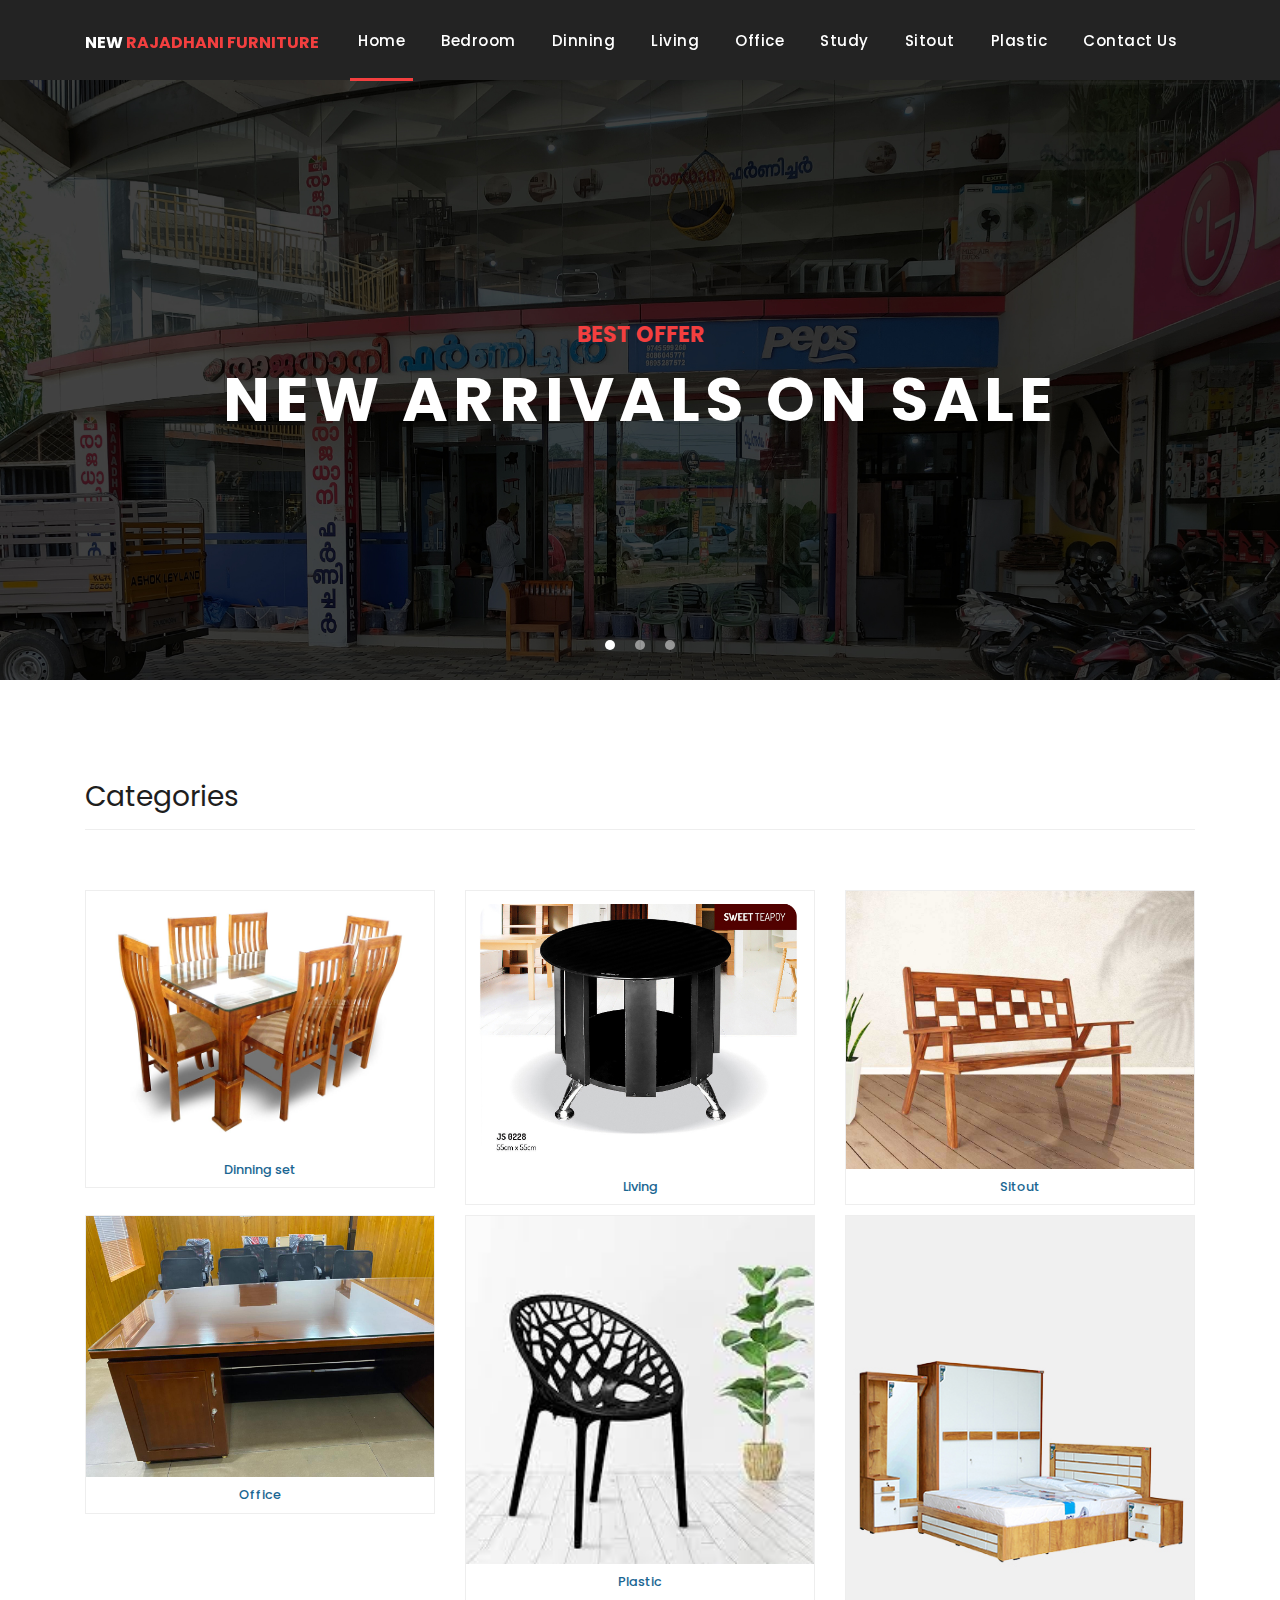
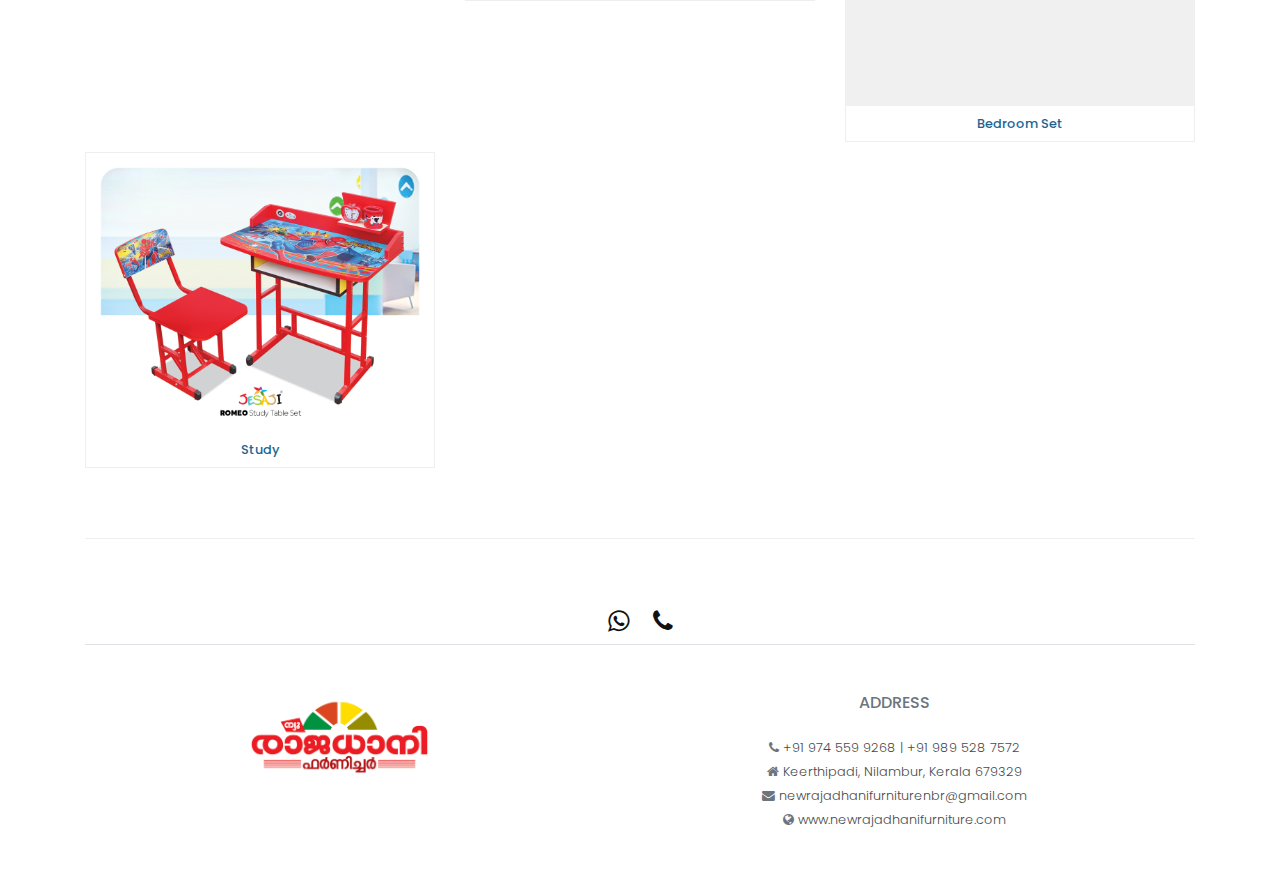
==== index.html @ 0b12f78f "added more prod images" ====
<!DOCTYPE html>
<html lang="en">

<head>

  <meta charset="utf-8">
  <meta name="viewport" content="width=device-width, initial-scale=1, shrink-to-fit=no">
  <meta name="description" content="">
  <meta name="author" content="">
  <link href="https://fonts.googleapis.com/css?family=Poppins:100,200,300,400,500,600,700,800,900&display=swap"
    rel="stylesheet">

  <title>Home</title>

  <!-- Bootstrap core CSS -->
  <link href="vendor/bootstrap/css/bootstrap.min.css" rel="stylesheet">
  <!--

TemplateMo 546 Sixteen Clothing

https://templatemo.com/tm-546-sixteen-clothing

-->

  <!-- Additional CSS Files -->
  <link rel="stylesheet" href="assets/css/fontawesome.css">
  <link rel="stylesheet" href="assets/css/templatemo-sixteen.css">
  <link rel="stylesheet" href="assets/css/owl.css">

</head>

<body>

  <!-- ***** Preloader Start ***** -->
  <div id="preloader">
    <div class="jumper">
      <div></div>
      <div></div>
      <div></div>
    </div>
  </div>
  <!-- ***** Preloader End ***** -->

  <!-- Header -->
  <header class="">
    <nav class="navbar navbar-expand-lg">
      <div class="container">
        <a class="navbar-brand" href="index.html">
          <h2>NEW <em>RAJADHANI FURNITURE</em></h2>
        </a>
        <button class="navbar-toggler" type="button" data-toggle="collapse" data-target="#navbarResponsive"
          aria-controls="navbarResponsive" aria-expanded="false" aria-label="Toggle navigation">
          <span class="navbar-toggler-icon"></span>
        </button>
        <div class="collapse navbar-collapse" id="navbarResponsive">
          <ul class="navbar-nav ml-auto">
            <li class="nav-item active">
              <a class="nav-link" href="index.html">Home
                <span class="sr-only">(current)</span>
              </a>
            </li>
            <li class="nav-item">
              <a class="nav-link" href="bedroom.html">Bedroom</a>
            </li>
            <li class="nav-item">
              <a class="nav-link" href="dinning.html">Dinning</a>
            </li>
            <li class="nav-item">
              <a class="nav-link" href="living.html">Living</a>
            </li>
            <li class="nav-item">
              <a class="nav-link" href="office.html">Office</a>
            </li>
            <li class="nav-item">
              <a class="nav-link" href="study.html">Study</a>
            </li>
            <li class="nav-item">
              <a class="nav-link" href="sitout.html">Sitout</a>
            </li>
            <li class="nav-item">
              <a class="nav-link" href="plastic.html">Plastic</a>
            </li>
            <li class="nav-item">
              <a class="nav-link" href="contact.html">Contact Us</a>
            </li>
          </ul>
        </div>
      </div>
    </nav>
  </header>

  <!-- Page Content -->
  <!-- Banner Starts Here -->
  <div class="banner header-text">
    <div class="owl-banner owl-carousel">
      <div class="banner-item-01">
        <div class="text-content">
          <h4>Best Offer</h5>
            <h2>New Arrivals On Sale</h2>
        </div>
      </div>
      <div class="banner-item-02">
        <div class="text-content">
          <h4>Flash Deals</h5>
            <h2>Get your best products</h2>
        </div>
      </div>
      <div class="banner-item-03">
        <div class="text-content">
          <h4>Last Minute</h5>
            <h2>Grab last minute deals</h2>
        </div>
      </div>
    </div>
  </div>
  <!-- Banner Ends Here -->

  <div class="categories">
    <h4></h4>
  </div>

  <div class="latest-products">
    <div class="container">
      <div class="row">
        <div class="col-md-12">
          <div class="section-heading">
            <h2>Categories</h2>
            <!-- <a href="#">Categories <i class="fa fa-angle-right"></i></a> -->
          </div>
        </div>
        <div class="col-md-4 col-6">
          <div class="product-item">
            <a href="/dinning.html"><img src="assets/images/dinning/dinning (1).jpg" alt=""></a>
            <div class="down-content">
              <h5>Dinning set</h5>
            </div>
          </div>
        </div>
        <div class="col-md-4 col-6">
          <div class="product-item">
            <a href="/living.html"><img src="assets/images/living/teapoy/teapoy (3).jpg" alt=""></a>
            <div class="down-content">
              <h5>Living</h5>
            </div>
          </div>
        </div>
        <div class="col-md-4 col-6">
          <div class="product-item">
            <a href="/sitout.html"><img src="assets/images/sitout/sitout (7).jpg" alt=""></a>
            <div class="down-content">
              <h5>Sitout</h5>
            </div>
          </div>
        </div>
        <div class="col-md-4 col-6">
          <div class="product-item">
            <a href="/office.html"><img src="assets/images/office/table/otable.jpg" alt=""></a>
            <div class="down-content">
              <h5>Office</h5>
            </div>
          </div>
        </div>
        <div class="col-md-4 col-6">
          <div class="product-item">
            <a href="/plastic.html"><img src="assets/images/plastic/plastic (5).jpg" alt=""></a>
            <div class="down-content">
              <h5>Plastic</h5>
            </div>
          </div>
        </div>
        <div class="col-md-4 col-6">
          <div class="product-item">
            <a href="/bedroom.html"><img src="assets/images/bedroom/set/set.jpg" alt=""></a>
            <div class="down-content">
              <h5>Bedroom Set</h5>
            </div>
          </div>
        </div>
        <div class="col-md-4 col-6">
          <div class="product-item">
            <a href="/study.html"><img src="assets/images/study/kids/kids (2).jpg" alt=""></a>
            <div class="down-content">
              <h5>Study</h5>
            </div>
          </div>
        </div>
      </div>
    </div>
  </div>


  <div class="call-to-action">
    <div class="container">
      <div class="row">

      </div>
    </div>
  </div>


  <footer>
    <div class="container">
      <div class="row">
        <div class="col-md-12">
          <div class="inner-content">

            <div class="text-center text-lg-start bg-white text-muted">
              <!-- Section: Social media -->

              <div class="soc justify-content-center justify-content-lg-between border-bottom">

                <a href="https://wa.me/+919745599268" class=" link-secondary">
                  <i class="fa fa-whatsapp"></i>
                </a>
                <a href="tel:+919745599268" class="link-secondary">
                  <i class="fa fa-phone"></i>
                </a>

              </div>
              <!-- Right -->

              <!-- Section: Social media -->

              <!-- Section: Links  -->
              <section class="">
                <div class="container text-center text-md-start mt-5">
                  <!-- Grid row -->
                  <div class="row mt-3">
                    <!-- Grid column -->
                    <div class="col-md-3 col-lg-4 col-xl-3 mx-auto mb-4">
                      <!-- Content -->
                      <img class="logo" src="assets/images/logojpg.jpg" alt="">
                    </div>
                    <!-- Grid column -->

                    <!-- Grid column -->
                    <div class="col-md-5 col-lg-4 col-xl-4 mx-auto mb-md-0 mb-4">
                      <!-- Links -->
                      <h6 class="text-uppercase fw-bold mb-4">Address</h6>
                      <p><i class="fa fa-phone me-3 text-secondary"></i> +91 974 559 9268 | +91 989 528 7572</p>
                      <p><i class="fa fa-home me-3 text-secondary"></i> Keerthipadi, Nilambur, Kerala 679329</p>
                      <p><i class="fa fa-envelope me-3 text-secondary"></i> newrajadhanifurniturenbr@gmail.com</p>
                      <p><i class="fa fa-globe me-3 text-secondary"></i> www.newrajadhanifurniture.com</p>
                    </div>
                    <!-- Grid column -->
                  </div>
                  <!-- Grid row -->
                </div>
              </section>
              <!-- Section: Links  -->



              
            </div>
          </div>
        </div>
      </div>
    </div>
  </footer>


  <!-- Bootstrap core JavaScript -->
  <script src="vendor/jquery/jquery.min.js"></script>
  <script src="vendor/bootstrap/js/bootstrap.bundle.min.js"></script>


  <!-- Additional Scripts -->
  <script src="assets/js/custom.js"></script>
  <script src="assets/js/owl.js"></script>
  <script src="assets/js/slick.js"></script>
  <script src="assets/js/isotope.js"></script>
  <script src="assets/js/accordions.js"></script>


  <script language="text/Javascript">
    cleared[0] = cleared[1] = cleared[2] = 0; //set a cleared flag for each field
    function clearField(t) {                   //declaring the array outside of the
      if (!cleared[t.id]) {                      // function makes it static and global
        cleared[t.id] = 1;  // you could use true and false, but that's more typing
        t.value = '';         // with more chance of typos
        t.style.color = '#fff';
      }
    }
  </script>


</body>

</html>
---- assets/css/templatemo-sixteen.css ----
/*

TemplateMo 546 Sixteen Clothing

https://templatemo.com/tm-546-sixteen-clothing

*/
body {
  font-family: 'Poppins', sans-serif;
  overflow-x: hidden;
  text-rendering: optimizeLegibility;
  -webkit-font-smoothing: antialiased;
  -moz-osx-font-smoothing: grayscale;
}
p {
	margin-bottom: 0px;
	font-size: 14px;
	font-weight: 300;
	color: #4a4a4a;
	line-height: 24px;
}
a {
	text-decoration: none!important;
}
ul {
	padding: 0;
	margin: 0;
	list-style: none;
}

h1,h2,h3,h4,h5,h6 {
	margin: 0px;
}

ul.social-icons li {
	
	margin-bottom: 5px;
}

ul.social-icons li:last-child {
	margin-right: 0px;
}

ul.social-icons li a {
	margin-right: 10px;
	width: 50px;
	height: 50px;
	display: inline-block;
	line-height: 50px;
	background-color: #eee;
	color: #121212;
	font-size: 18px;
	text-align: center;
	transition: all .3s;
}

ul.social-icons li a:hover {
	background-color: #f33f3f;
	color: #fff;
}

a.filled-button {
	background-color: #f33f3f;
	color: #fff;
	font-size: 14px;
	text-transform: capitalize;
	font-weight: 300;
	padding: 10px 20px;
	border-radius: 5px;
	display: inline-block;
	transition: all 0.3s;
}

a.filled-button:hover {
	background-color: #121212;
	color: #fff;
}

.section-heading {
	text-align: left;
	margin-bottom: 60px;
	border-bottom: 1px solid #eee;
}

.section-heading h2 {
	font-size: 28px;
	font-weight: 400;
	color: #1e1e1e;
	margin-bottom: 15px;
}

.products-heading {
	background-image: url(../images/products-heading.jpg);
}

.about-heading {
	background-image: url(../images/about-heading.jpg);
}

.contact-heading {
	background-image: url(../images/contact-heading.jpg);
}

.page-heading {
	padding: 210px 0px 130px 0px;
	text-align: center;
	background-position: center center;
	background-repeat: no-repeat;
	background-size: cover;
}

.page-heading .text-content h4 {
	color: #f33f3f;
	font-size: 22px;
	text-transform: uppercase;
	font-weight: 700;
	margin-bottom: 15px;
}

.page-heading .text-content h2 {
	color: #fff;
	font-size: 62px;
	text-transform: uppercase;
	letter-spacing: 5px;
}

#preloader {
  overflow: hidden;
  background: #f33f3f;
  left: 0;
  right: 0;
  top: 0;
  bottom: 0;
  position: fixed;
  z-index: 9999999;
  color: #fff;
}

#preloader .jumper {
  left: 0;
  top: 0;
  right: 0;
  bottom: 0;
  display: block;
  position: absolute;
  margin: auto;
  width: 50px;
  height: 50px;
}

#preloader .jumper > div {
  background-color: #fff;
  width: 10px;
  height: 10px;
  border-radius: 100%;
  -webkit-animation-fill-mode: both;
  animation-fill-mode: both;
  position: absolute;
  opacity: 0;
  width: 50px;
  height: 50px;
  -webkit-animation: jumper 1s 0s linear infinite;
  animation: jumper 1s 0s linear infinite;
}

#preloader .jumper > div:nth-child(2) {
  -webkit-animation-delay: 0.33333s;
  animation-delay: 0.33333s;
}

#preloader .jumper > div:nth-child(3) {
  -webkit-animation-delay: 0.66666s;
  animation-delay: 0.66666s;
}

@-webkit-keyframes jumper {
  0% {
    opacity: 0;
    -webkit-transform: scale(0);
    transform: scale(0);
  }
  5% {
    opacity: 1;
  }
  100% {
    -webkit-transform: scale(1);
    transform: scale(1);
    opacity: 0;
  }
}

@keyframes jumper {
  0% {
    opacity: 0;
    -webkit-transform: scale(0);
    transform: scale(0);
  }
  5% {
    opacity: 1;
  }
  100% {
    opacity: 0;
  }
}


/* Header Style */
header {
	position: absolute;
	z-index: 99999;
	width: 100%;
	height: 80px;
	background-color: #232323;
	-webkit-transition: all 0.3s ease-in-out 0s;
    -moz-transition: all 0.3s ease-in-out 0s;
    -o-transition: all 0.3s ease-in-out 0s;
    transition: all 0.3s ease-in-out 0s;
}
header .navbar {
	padding: 17px 0px;
}
.background-header .navbar {
	padding: 17px 0px;
}
.background-header {
	top: 0;
	position: fixed;
	background-color: #fff!important;
	box-shadow: 0px 1px 10px rgba(0,0,0,0.1);
}
.background-header .navbar-brand h2 {
	color: #121212!important;
}
.background-header .navbar-nav a.nav-link {
	color: #1e1e1e!important;
}
.background-header .navbar-nav .nav-link:hover,
.background-header .navbar-nav .active>.nav-link,
.background-header .navbar-nav .nav-link.active,
.background-header .navbar-nav .nav-link.show,
.background-header .navbar-nav .show>.nav-link {
	color: #f33f3f!important;
}
.navbar .navbar-brand {
	float: 	left;
	margin-top: -12px;
	outline: none;
}
.navbar .navbar-brand h2 {
	color: #fff;
	text-transform: uppercase;
	font-size: .8em;
	font-weight: 700;
	-webkit-transition: all .3s ease 0s;
    -moz-transition: all .3s ease 0s;
    -o-transition: all .3s ease 0s;
    transition: all .3s ease 0s;
}
.navbar .navbar-brand h2 em {
	font-style: normal;
	color: #f33f3f;
}
#navbarResponsive {
	z-index: 999;
}
.navbar-collapse {
	text-align: center;
}
.navbar .navbar-nav .nav-item {
	margin: 0px 10px;
}
.navbar .navbar-nav a.nav-link {
	text-transform: capitalize;
	font-size: 15px;
	font-weight: 500;
	letter-spacing: 0.5px;
	color: #fff;
	transition: all 0.5s;
	margin-top: 5px;
}
.navbar .navbar-nav .nav-link:hover,
.navbar .navbar-nav .active>.nav-link,
.navbar .navbar-nav .nav-link.active,
.navbar .navbar-nav .nav-link.show,
.navbar .navbar-nav .show>.nav-link {
	color: #fff;
	padding-bottom: 25px;
	border-bottom: 3px solid #f33f3f;
}
.navbar .navbar-toggler-icon {
	background-image: none;
}
.navbar .navbar-toggler {
	border-color: #fff;
	background-color: #fff;	
	height: 36px;
	outline: none;
	border-radius: 0px;
	position: absolute;
	right: 30px;
	top: 20px;
}
.navbar .navbar-toggler-icon:after {
	content: '\f0c9';
	color: #f33f3f;
	font-size: 18px;
	line-height: 26px;
	font-family: 'FontAwesome';
}



/* Banner Style */
.banner {
	position: relative;
	text-align: center;
	padding-top: 80px;
}

.banner-item-01 {
	padding: 300px 0px;
	background-image: url(../images/slide_01.jpg);
	background-size: cover;
	background-repeat: no-repeat;
	background-position: center center;
}

.banner-item-02 {
	padding: 300px 0px;
	background-image: url(../images/slide_02.jpg);
	background-size: cover;
	background-repeat: no-repeat;
	background-position: center center;
}

.banner-item-03 {
	padding: 300px 0px;
	background-image: url(../images/slide_03.jpg);
	background-size: cover;
	background-repeat: no-repeat;
	background-position: center center;
}

.banner .banner-item {
	max-height: 600px;
}

.banner .text-content {
	position: absolute;
	top: 50%;
	transform: translateY(-50%);
	text-align: center;
	width: 100%;
}

.banner .text-content h4 {
	color: #f33f3f;
	font-size: 22px;
	text-transform: uppercase;
	font-weight: 700;
	margin-bottom: 15px;
}

.banner .text-content h2 {
	color: #fff;
	font-size: 62px;
	text-transform: uppercase;
	letter-spacing: 5px;
	font-weight: 700;
}

.owl-banner .owl-dots .owl-dot {
  border-radius: 3px;
}
.owl-banner .owl-dots {
    display: -webkit-box;
    display: -webkit-flex;
    display: -ms-flexbox;
    display: flex;
    -ms-flex-pack: center;
    -webkit-justify-content: center;
    justify-content: center;
    position: absolute;
    left: 50%;
    transform: translateX(-50%);
    bottom: 30px;
}
.owl-banner .owl-dots .owl-dot {
    width: 10px;
    height: 10px;
    border-radius: 50%;
    margin: 0 10px;
    background-color: #fff;
    opacity: 0.5;
}
.owl-banner .owl-dots .owl-dot:focus {
    outline: none
}
.owl-banner .owl-dots .owl-dot.active {
    background-color: #fff;
    opacity: 1;
}



/* Latest Produtcs */

.latest-products {
	margin-top: 100px;
}

.latest-products .section-heading a {
	float: right;
	margin-top: -35px;
	text-transform: uppercase;
	font-size: 13px;
	font-weight: 700;
	color: #f33f3f;
}

.product-item {
	border: 1px solid #eee;
	margin-bottom: 10px;
}

.product-item .down-content {
	padding: 10px;
	position: relative;
}

.product-item img {
	width: 100%;
	height: 100%;
	overflow: hidden;
}

.product-item .down-content h5 {
	text-align: center;
	color: #1a6692;
	font-size: .8em;
}


.prdprice{
	text-align: center;
}
.prdprice h6{
	text-align: center;
	font-size: .9em;
}

.product-item .down-content p {
	margin-bottom: 10px;
}

.product-item .down-content ul li {
	display: inline-block;
}

.product-item .down-content ul li i {
	color: #f33f3f;
	font-size: 14px;
}

.product-item .down-content span {
	position: absolute;
	right: 30px;
	bottom: 30px;
	font-size: 13px;
	color: #f33f3f;
	font-weight: 500;
}




/* Best Features */

.about-features {
	margin-top: 100px!important;
}

.about-features p {
	border-bottom: 1px solid #eee;
	padding-bottom: 20px;
}

.about-features .container .row {
	padding-bottom: 0px!important;
	border-bottom: none!important;
}

.best-features {
	margin-top: 50px;
}

.best-features .container .row {
	border-bottom: 1px solid #eee;
	padding-bottom: 60px;
}

.best-features img {
	width: 100%;
	overflow: hidden;
}

.best-features h4 {
	font-size: 17px;
	color: #1a6692;
	margin-bottom: 20px;
}

.best-features ul.featured-list li {
	display: block;
	margin-bottom: 10px;
}

.best-features p {
	margin-bottom: 25px;
}

.best-features ul.featured-list li a {
	font-size: 14px;
	color: #4a4a4a;
	font-weight: 300;
	transition: all .3s;
	position: relative;
	padding-left: 13px;
}

.best-features ul.featured-list li a:before {
	content: '';
	width: 5px;
	height: 5px;
	display: inline-block;
	background-color: #4a4a4a;
	position: absolute;
	left: 0;
	transition: all .3s;
	top: 8px;
}

.best-features ul.featured-list li a:hover {
	color: #f33f3f;
}

.best-features ul.featured-list li a:hover::before {
	background-color: #f33f3f;
}

.best-features .filled-button {
	margin-top: 20px;
}





/* Call To Action */

.call-to-action .inner-content {
	margin-top: 60px;
	padding: 30px;
	background-color: #f7f7f7;
	border-radius: 5px;
}

.call-to-action .inner-content h4 {
	font-size: 17px;
	color: #1a6692;
	margin-bottom: 15px;
}

.call-to-action .inner-content em {
	font-style: normal;
	font-weight: 700;
}

.call-to-action .inner-content .col-md-4 {
	text-align: right;
}

.call-to-action .inner-content .filled-button {
	margin-top: 12px;
}




/* Footer */

footer {
	text-align: center;
}

footer .inner-content {
	border-top: 1px solid #eee;
	margin-top: 60px;
	padding: 60px 0px;
}

footer .inner-content p {
	font-size: .8em;
	
}

.logo{
	width: auto;
	height:80px;
}

footer .inner-content p a {
	color: #f33f3f;
	margin-left: 3px;
}

.soc i{
	text-decoration: none;
	color: #121212;
	margin:10px;
	font-size: 25px;
}



/* Product Page */

.products {
	margin-top: 100px;
}

.products .filters {
	text-align: center;
	border-bottom: 1px solid #eee;
	padding-bottom: 10px;
	margin-bottom: 60px;
}

.products .filters li {
	text-transform: uppercase;
	font-size: 13px;
	font-weight: 700;
	color: #121212;
	display: inline-block;
	margin: 0px 10px;
	transition: all .3s;
	cursor: pointer;
}

.products .filters ul li.active,
.products .filters ul li:hover {
  color: #f33f3f;
}

.products ul.pages {
	margin-top: 30px;
	text-align: center;
}

.products ul.pages li {
	display: inline-block;
	margin: 0px 2px;
}

.products ul.pages li a {
	width: 44px;
	height: 44px;
	display: inline-block;
	line-height: 42px;
	border: 1px solid #eee;
	font-size: 15px;
	font-weight: 700;
	color: #121212;
	transition: all .3s;
}

.products ul.pages li a:hover,
.products ul.pages li.active a {
	background-color: #f33f3f;
	border-color: #f33f3f;
	color: #fff;
}



/* Team Members */

.team-members {
	margin-top: 100px;
}

.team-member {
	border: 1px solid #eee;
	margin-bottom: 30px;
}

.team-member img {
	width: 100%;
	overflow: hidden;
}

.team-member .down-content {
	padding: 30px;
	text-align: center;
}

.team-member .thumb-container {
	position: relative;
}

.team-member .thumb-container .hover-effect {
	position: absolute;
	background-color: rgba(243,63,63,0.9);
	top: 0;
	left: 0;
	width: 100%;
	height: 100%;
	opacity: 0;
	visibility: hidden;
	transition: all .5s;
}

.team-member .thumb-container .hover-effect .hover-content {
	position: absolute;
	display: inline-block;
	width: 100%;
	text-align: center;
	top: 50%;
	transform: translateY(-50%);
}

.team-member .thumb-container .hover-effect .hover-content ul.social-icons li a:hover {
	background-color: #fff;
	color: #f33f3f;
}

.team-member:hover .hover-effect {
	visibility: visible;
	opacity: 1;
}

.team-member .down-content h4 {
	font-size: 17px;
	color: #1a6692;
	margin-bottom: 8px;
}

.team-member .down-content span {
	display: block;
	font-size: 13px;
	color: #f33f3f;
	font-weight: 500;
	margin-bottom: 20px;
}




/* Services */

.services {
	background-image: url(../images/services-bg.jpg);
	background-position: center center;
	background-repeat: no-repeat;
	background-size: cover;
	background-attachment: fixed;
	padding: 100px 0px;
}

.services .service-item {
	text-align: center;
}

.services .service-item .icon {
	background-color: #f7f7f7;
	padding: 40px;
}

.services .service-item .icon i {
	width: 100px;
	height: 100px;
	display: inline-block;
	text-align: center;
	line-height: 100px;
	background-color: #f33f3f;
	color: #fff;
	font-size: 32px;
}

.services .service-item .down-content {
	background-color: #fff;
	padding: 40px 30px;
}

.services .service-item .down-content h4 {
	font-size: 17px;
	color: #1a6692;
	margin-bottom: 20px;
}

.services .service-item .down-content p {
	margin-bottom: 25px;
}




/* Clients */

.happy-clients {
	margin-top: 100px;
	margin-bottom: 40px;
}

.happy-clients .client-item img {
	max-width: 100%;
	overflow: hidden;
	transition: all .3s;
	cursor: pointer;
}

.happy-clients .client-item img:hover {
	opacity: 0.8;
}




/* Find Us */

.find-us {
	margin-top: 100px;
}

.find-us p {
	border-bottom: 1px solid #eee;
	padding-bottom: 30px;
	margin-bottom: 30px;
}

.find-us h4 {
	font-size: 17px;
	color: #1a6692;
	margin-bottom: 20px;
}

.find-us .left-content {
	margin-left: 30px;
}



/* Send Message */

.send-message {
	margin-top: 100px;
}

.contact-form input {
	font-size: 14px;
	width: 100%;
	height: 44px;
	display: inline-block;
	line-height: 42px;
	border: 1px solid #eee;
	border-radius: 0px;
	margin-bottom: 30px;
}

.contact-form input:focus {
	box-shadow: none;
	border: 1px solid #eee;
}

.contact-form textarea {
	font-size: 14px;
	width: 100%;
	min-width: 100%;
	min-height: 120px;
	height: 120px;
	max-height: 180px;
	border: 1px solid #eee;
	border-radius: 0px;
	margin-bottom: 30px;
}

.contact-form textarea:focus {
	box-shadow: none;
	border: 1px solid #eee;
}

.contact-form button.filled-button {
	background-color: #f33f3f;
	color: #fff;
	font-size: 14px;
	text-transform: capitalize;
	font-weight: 300;
	padding: 10px 20px;
	border-radius: 5px;
	display: inline-block;
	transition: all 0.3s;
	border: none;
	outline: none;
	cursor: pointer;
}

.contact-form button.filled-button:hover {
	background-color: #121212;
	color: #fff;
}

.accordion {
	margin-left: 30px;
}

.accordion a {
	cursor: pointer;
	font-size: 17px;
	color: #1a6692!important;
	margin-bottom: 20px;
	transition: all .3s;
}

.accordion a:hover {
	color: #f33f3f!important;
}

.accordion a.active {
  color: #f33f3f!important;
}

.accordion li .content {
  display: none;
  margin-top: 10px;
}

.accordion li:first-child {
	border-top: 1px solid #eee;
}

.accordion li {
	border-bottom: 1px solid #eee;
	padding: 15px 0px;
}

/* Responsive Style */
@media (max-width: 768px) {
	.banner .text-content {
		width: 90%;
		margin-left: 5%;
	}
	.banner .text-content h4 {
		font-size: 22px;
	}

	.banner .text-content h2 {
		font-size: 36px;
		letter-spacing: 0.5px;
	}
	.banner-item-01,
	.banner-item-02,
	.banner-item-03 {
		padding: 180px 0px;
	}
	.page-heading .text-content h4 {
		font-size: 22px;
	}

	.page-heading .text-content h2 {
		font-size: 36px;
		letter-spacing: 0.5px;
	}
	.latest-products .section-heading a {
		float: none;
		margin-top: 0px;
		display: block;
		margin-bottom: 20px;
	}
	.product-item .down-content h4 {
		margin-bottom: 20px!important;
	}
	.product-item .down-content h6 {
		position: absolute!important;
		top: 30px!important;
		right: 30px!important;
	}
	.product-item .down-content span {
		position: absolute!important;
		right: 30px!important;
		bottom: 30px!important;
	}
	.best-features .left-content {
		margin-bottom: 30px;
	}
	.call-to-action .inner-content {
		text-align: center;
	}
	.call-to-action .inner-content .filled-button {
		text-align: center;
		width: 100%;
		margin-top: 20px;
	}
	.about-features img {
		margin-bottom: 30px;
	}
	.service-item {
		margin-bottom: 30px;
	}
	.find-us #map {
		margin-bottom: 30px;
	}
	.find-us .left-content {
		margin-left: 0px;
	}
	.send-message .accordion {
		margin-top: 30px;
		margin-left: 0px;
	}
}

@media (max-width: 992px) {
	.navbar .navbar-brand {
		position: absolute;
		left: 30px;
		top: 32px;
	}
	.navbar .navbar-brand {
		width: auto;
	}
	.navbar:after {
		display: none;
	}
	#navbarResponsive {
	    z-index: 99999;
	    position: absolute;
	    top: 80px;
	    left: 0;
	    width: 100%;
	    text-align: center;
	    background-color: #fff;
	    box-shadow: 0px 10px 10px rgba(0,0,0,0.1);
	}
	.navbar .navbar-nav .nav-item {
		border-bottom: 1px solid #eee;
	}
	.navbar .navbar-nav .nav-item:last-child {
		border-bottom: none;
	}
	.navbar .navbar-nav a.nav-link {
		padding: 15px 0px;
		color: #1e1e1e!important;
	}
	.navbar .navbar-nav .nav-link:hover,
	.navbar .navbar-nav .active>.nav-link,
	.navbar .navbar-nav .nav-link.active,
	.navbar .navbar-nav .nav-link.show,
	.navbar .navbar-nav .show>.nav-link {
		color: #f33f3f!important;
		border-bottom: none!important;
		padding-bottom: 15px;
	}
	.product-item .down-content h4 {
		margin-bottom: 10px;
	}
	.product-item .down-content h6 {
		position: relative;
		top: 0;
		right: 0;
		margin-bottom: 20px;
	}
	.product-item .down-content span {
		position: relative;
		right: 0;
		bottom: 0;
	}
}

/* popup image */
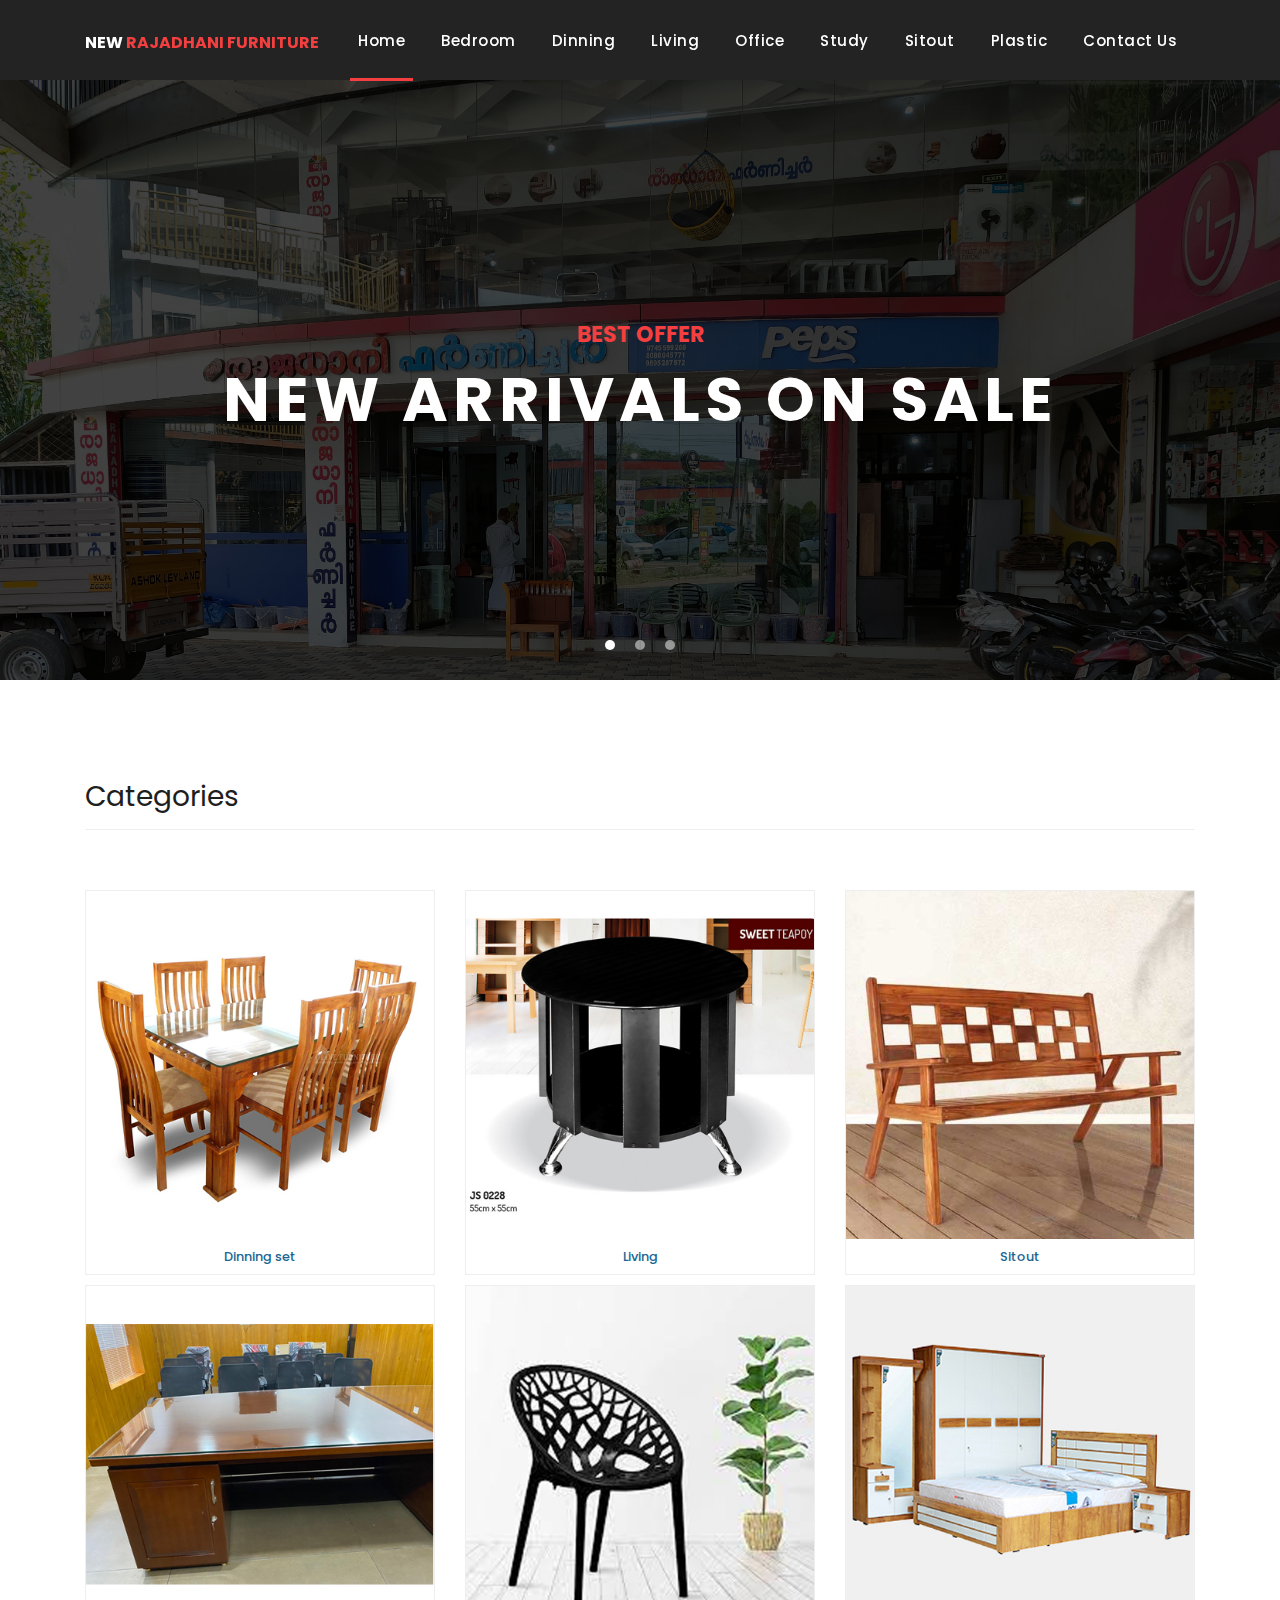
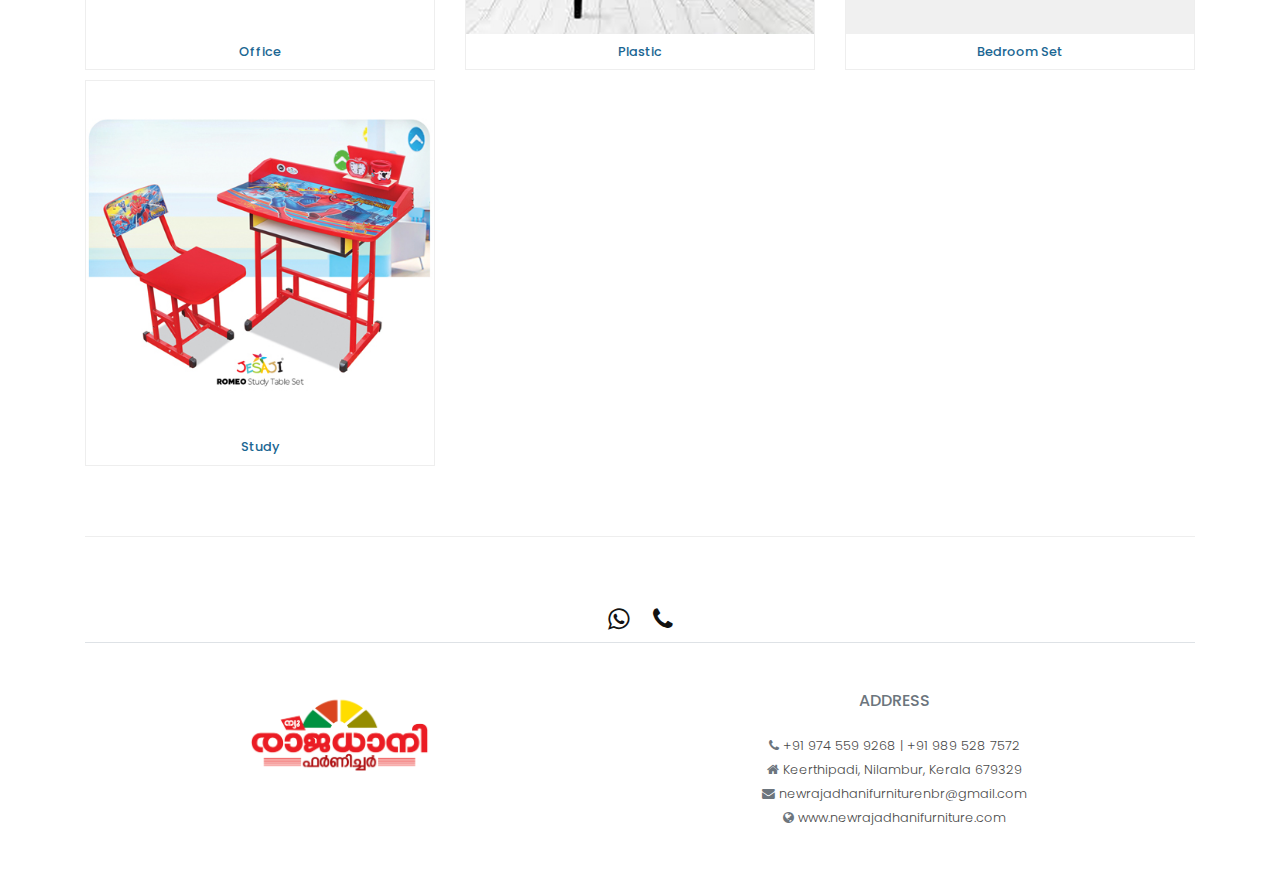
==== commit aad0ab1d: "onclick on living page" ====
--- a/index.html
+++ b/index.html
@@ -197,7 +197,7 @@
     </div>
   </div>
 
-
+  
   <footer>
     <div class="container">
       <div class="row">
@@ -251,7 +251,7 @@
 
 
 
-              
+
             </div>
           </div>
         </div>
@@ -259,32 +259,31 @@
     </div>
   </footer>
 
-
-  <!-- Bootstrap core JavaScript -->
-  <script src="vendor/jquery/jquery.min.js"></script>
-  <script src="vendor/bootstrap/js/bootstrap.bundle.min.js"></script>
-
-
-  <!-- Additional Scripts -->
-  <script src="assets/js/custom.js"></script>
-  <script src="assets/js/owl.js"></script>
-  <script src="assets/js/slick.js"></script>
-  <script src="assets/js/isotope.js"></script>
-  <script src="assets/js/accordions.js"></script>
-
-
-  <script language="text/Javascript">
-    cleared[0] = cleared[1] = cleared[2] = 0; //set a cleared flag for each field
-    function clearField(t) {                   //declaring the array outside of the
-      if (!cleared[t.id]) {                      // function makes it static and global
-        cleared[t.id] = 1;  // you could use true and false, but that's more typing
-        t.value = '';         // with more chance of typos
-        t.style.color = '#fff';
-      }
+</body>
+
+
+<!-- Bootstrap core JavaScript -->
+<script src="vendor/jquery/jquery.min.js"></script>
+<script src="vendor/bootstrap/js/bootstrap.bundle.min.js"></script>
+
+
+<!-- Additional Scripts -->
+<script src="assets/js/custom.js"></script>
+<script src="assets/js/owl.js"></script>
+<script src="assets/js/slick.js"></script>
+<script src="assets/js/isotope.js"></script>
+<script src="assets/js/accordions.js"></script>
+
+
+<script language="text/Javascript">
+  cleared[0] = cleared[1] = cleared[2] = 0; //set a cleared flag for each field
+  function clearField(t) {                   //declaring the array outside of the
+    if (!cleared[t.id]) {                      // function makes it static and global
+      cleared[t.id] = 1;  // you could use true and false, but that's more typing
+      t.value = '';         // with more chance of typos
+      t.style.color = '#fff';
     }
-  </script>
-
-
-</body>
+  }
+</script>
 
 </html>--- a/assets/css/templatemo-sixteen.css
+++ b/assets/css/templatemo-sixteen.css
@@ -6,12 +6,13 @@
 
 */
 body {
-  font-family: 'Poppins', sans-serif;
-  overflow-x: hidden;
-  text-rendering: optimizeLegibility;
-  -webkit-font-smoothing: antialiased;
-  -moz-osx-font-smoothing: grayscale;
-}
+	font-family: 'Poppins', sans-serif;
+	overflow-x: hidden;
+	text-rendering: optimizeLegibility;
+	-webkit-font-smoothing: antialiased;
+	-moz-osx-font-smoothing: grayscale;
+}
+
 p {
 	margin-bottom: 0px;
 	font-size: 14px;
@@ -19,21 +20,28 @@
 	color: #4a4a4a;
 	line-height: 24px;
 }
+
 a {
-	text-decoration: none!important;
-}
+	text-decoration: none !important;
+}
+
 ul {
 	padding: 0;
 	margin: 0;
 	list-style: none;
 }
 
-h1,h2,h3,h4,h5,h6 {
+h1,
+h2,
+h3,
+h4,
+h5,
+h6 {
 	margin: 0px;
 }
 
 ul.social-icons li {
-	
+
 	margin-bottom: 5px;
 }
 
@@ -125,82 +133,86 @@
 }
 
 #preloader {
-  overflow: hidden;
-  background: #f33f3f;
-  left: 0;
-  right: 0;
-  top: 0;
-  bottom: 0;
-  position: fixed;
-  z-index: 9999999;
-  color: #fff;
+	overflow: hidden;
+	background: #f33f3f;
+	left: 0;
+	right: 0;
+	top: 0;
+	bottom: 0;
+	position: fixed;
+	z-index: 9999999;
+	color: #fff;
 }
 
 #preloader .jumper {
-  left: 0;
-  top: 0;
-  right: 0;
-  bottom: 0;
-  display: block;
-  position: absolute;
-  margin: auto;
-  width: 50px;
-  height: 50px;
-}
-
-#preloader .jumper > div {
-  background-color: #fff;
-  width: 10px;
-  height: 10px;
-  border-radius: 100%;
-  -webkit-animation-fill-mode: both;
-  animation-fill-mode: both;
-  position: absolute;
-  opacity: 0;
-  width: 50px;
-  height: 50px;
-  -webkit-animation: jumper 1s 0s linear infinite;
-  animation: jumper 1s 0s linear infinite;
-}
-
-#preloader .jumper > div:nth-child(2) {
-  -webkit-animation-delay: 0.33333s;
-  animation-delay: 0.33333s;
-}
-
-#preloader .jumper > div:nth-child(3) {
-  -webkit-animation-delay: 0.66666s;
-  animation-delay: 0.66666s;
+	left: 0;
+	top: 0;
+	right: 0;
+	bottom: 0;
+	display: block;
+	position: absolute;
+	margin: auto;
+	width: 50px;
+	height: 50px;
+}
+
+#preloader .jumper>div {
+	background-color: #fff;
+	width: 10px;
+	height: 10px;
+	border-radius: 100%;
+	-webkit-animation-fill-mode: both;
+	animation-fill-mode: both;
+	position: absolute;
+	opacity: 0;
+	width: 50px;
+	height: 50px;
+	-webkit-animation: jumper 1s 0s linear infinite;
+	animation: jumper 1s 0s linear infinite;
+}
+
+#preloader .jumper>div:nth-child(2) {
+	-webkit-animation-delay: 0.33333s;
+	animation-delay: 0.33333s;
+}
+
+#preloader .jumper>div:nth-child(3) {
+	-webkit-animation-delay: 0.66666s;
+	animation-delay: 0.66666s;
 }
 
 @-webkit-keyframes jumper {
-  0% {
-    opacity: 0;
-    -webkit-transform: scale(0);
-    transform: scale(0);
-  }
-  5% {
-    opacity: 1;
-  }
-  100% {
-    -webkit-transform: scale(1);
-    transform: scale(1);
-    opacity: 0;
-  }
+	0% {
+		opacity: 0;
+		-webkit-transform: scale(0);
+		transform: scale(0);
+	}
+
+	5% {
+		opacity: 1;
+	}
+
+	100% {
+		-webkit-transform: scale(1);
+		transform: scale(1);
+		opacity: 0;
+	}
 }
 
 @keyframes jumper {
-  0% {
-    opacity: 0;
-    -webkit-transform: scale(0);
-    transform: scale(0);
-  }
-  5% {
-    opacity: 1;
-  }
-  100% {
-    opacity: 0;
-  }
+	0% {
+		opacity: 0;
+		-webkit-transform: scale(0);
+		transform: scale(0);
+	}
+
+	5% {
+		opacity: 1;
+	}
+
+	100% {
+		opacity: 0;
+	}
 }
 
 
@@ -212,63 +224,76 @@
 	height: 80px;
 	background-color: #232323;
 	-webkit-transition: all 0.3s ease-in-out 0s;
-    -moz-transition: all 0.3s ease-in-out 0s;
-    -o-transition: all 0.3s ease-in-out 0s;
-    transition: all 0.3s ease-in-out 0s;
-}
+	-moz-transition: all 0.3s ease-in-out 0s;
+	-o-transition: all 0.3s ease-in-out 0s;
+	transition: all 0.3s ease-in-out 0s;
+}
+
 header .navbar {
 	padding: 17px 0px;
 }
+
 .background-header .navbar {
 	padding: 17px 0px;
 }
+
 .background-header {
 	top: 0;
 	position: fixed;
-	background-color: #fff!important;
-	box-shadow: 0px 1px 10px rgba(0,0,0,0.1);
-}
+	background-color: #fff !important;
+	box-shadow: 0px 1px 10px rgba(0, 0, 0, 0.1);
+}
+
 .background-header .navbar-brand h2 {
-	color: #121212!important;
-}
+	color: #121212 !important;
+}
+
 .background-header .navbar-nav a.nav-link {
-	color: #1e1e1e!important;
-}
+	color: #1e1e1e !important;
+}
+
 .background-header .navbar-nav .nav-link:hover,
 .background-header .navbar-nav .active>.nav-link,
 .background-header .navbar-nav .nav-link.active,
 .background-header .navbar-nav .nav-link.show,
 .background-header .navbar-nav .show>.nav-link {
-	color: #f33f3f!important;
-}
+	color: #f33f3f !important;
+}
+
 .navbar .navbar-brand {
-	float: 	left;
+	float: left;
 	margin-top: -12px;
 	outline: none;
 }
+
 .navbar .navbar-brand h2 {
 	color: #fff;
 	text-transform: uppercase;
 	font-size: .8em;
 	font-weight: 700;
 	-webkit-transition: all .3s ease 0s;
-    -moz-transition: all .3s ease 0s;
-    -o-transition: all .3s ease 0s;
-    transition: all .3s ease 0s;
-}
+	-moz-transition: all .3s ease 0s;
+	-o-transition: all .3s ease 0s;
+	transition: all .3s ease 0s;
+}
+
 .navbar .navbar-brand h2 em {
 	font-style: normal;
 	color: #f33f3f;
 }
+
 #navbarResponsive {
 	z-index: 999;
 }
+
 .navbar-collapse {
 	text-align: center;
 }
+
 .navbar .navbar-nav .nav-item {
 	margin: 0px 10px;
 }
+
 .navbar .navbar-nav a.nav-link {
 	text-transform: capitalize;
 	font-size: 15px;
@@ -278,6 +303,7 @@
 	transition: all 0.5s;
 	margin-top: 5px;
 }
+
 .navbar .navbar-nav .nav-link:hover,
 .navbar .navbar-nav .active>.nav-link,
 .navbar .navbar-nav .nav-link.active,
@@ -287,12 +313,14 @@
 	padding-bottom: 25px;
 	border-bottom: 3px solid #f33f3f;
 }
+
 .navbar .navbar-toggler-icon {
 	background-image: none;
 }
+
 .navbar .navbar-toggler {
 	border-color: #fff;
-	background-color: #fff;	
+	background-color: #fff;
 	height: 36px;
 	outline: none;
 	border-radius: 0px;
@@ -300,6 +328,7 @@
 	right: 30px;
 	top: 20px;
 }
+
 .navbar .navbar-toggler-icon:after {
 	content: '\f0c9';
 	color: #f33f3f;
@@ -370,35 +399,39 @@
 }
 
 .owl-banner .owl-dots .owl-dot {
-  border-radius: 3px;
-}
+	border-radius: 3px;
+}
+
 .owl-banner .owl-dots {
-    display: -webkit-box;
-    display: -webkit-flex;
-    display: -ms-flexbox;
-    display: flex;
-    -ms-flex-pack: center;
-    -webkit-justify-content: center;
-    justify-content: center;
-    position: absolute;
-    left: 50%;
-    transform: translateX(-50%);
-    bottom: 30px;
-}
+	display: -webkit-box;
+	display: -webkit-flex;
+	display: -ms-flexbox;
+	display: flex;
+	-ms-flex-pack: center;
+	-webkit-justify-content: center;
+	justify-content: center;
+	position: absolute;
+	left: 50%;
+	transform: translateX(-50%);
+	bottom: 30px;
+}
+
 .owl-banner .owl-dots .owl-dot {
-    width: 10px;
-    height: 10px;
-    border-radius: 50%;
-    margin: 0 10px;
-    background-color: #fff;
-    opacity: 0.5;
-}
+	width: 10px;
+	height: 10px;
+	border-radius: 50%;
+	margin: 0 10px;
+	background-color: #fff;
+	opacity: 0.5;
+}
+
 .owl-banner .owl-dots .owl-dot:focus {
-    outline: none
-}
+	outline: none
+}
+
 .owl-banner .owl-dots .owl-dot.active {
-    background-color: #fff;
-    opacity: 1;
+	background-color: #fff;
+	opacity: 1;
 }
 
 
@@ -441,10 +474,11 @@
 }
 
 
-.prdprice{
-	text-align: center;
-}
-.prdprice h6{
+.prdprice {
+	text-align: center;
+}
+
+.prdprice h6 {
 	text-align: center;
 	font-size: .9em;
 }
@@ -454,7 +488,7 @@
 }
 
 .product-item .down-content ul li {
-	display: inline-block;
+	display: flex;
 }
 
 .product-item .down-content ul li i {
@@ -477,7 +511,7 @@
 /* Best Features */
 
 .about-features {
-	margin-top: 100px!important;
+	margin-top: 100px !important;
 }
 
 .about-features p {
@@ -486,8 +520,8 @@
 }
 
 .about-features .container .row {
-	padding-bottom: 0px!important;
-	border-bottom: none!important;
+	padding-bottom: 0px !important;
+	border-bottom: none !important;
 }
 
 .best-features {
@@ -553,7 +587,28 @@
 }
 
 
-
+.popup {
+	display: none;
+	position: fixed;
+	top: 50%;
+	left: 50%;
+	transform: translate(-50%, -50%);
+	z-index: 9999;
+	width: 90%;
+	height: 90%;
+}
+
+.popup img {
+	display: block;
+	max-width: 100%;
+	max-height: 100%;
+}
+.popup .close {
+	position: absolute;
+	top: 10px;
+	right: 10px;
+	cursor: pointer;
+}
 
 
 /* Call To Action */
@@ -601,12 +656,12 @@
 
 footer .inner-content p {
 	font-size: .8em;
-	
-}
-
-.logo{
+
+}
+
+.logo {
 	width: auto;
-	height:80px;
+	height: 80px;
 }
 
 footer .inner-content p a {
@@ -614,10 +669,10 @@
 	margin-left: 3px;
 }
 
-.soc i{
+.soc i {
 	text-decoration: none;
 	color: #121212;
-	margin:10px;
+	margin: 10px;
 	font-size: 25px;
 }
 
@@ -649,7 +704,7 @@
 
 .products .filters ul li.active,
 .products .filters ul li:hover {
-  color: #f33f3f;
+	color: #f33f3f;
 }
 
 .products ul.pages {
@@ -710,7 +765,7 @@
 
 .team-member .thumb-container .hover-effect {
 	position: absolute;
-	background-color: rgba(243,63,63,0.9);
+	background-color: rgba(243, 63, 63, 0.9);
 	top: 0;
 	left: 0;
 	width: 100%;
@@ -916,22 +971,22 @@
 .accordion a {
 	cursor: pointer;
 	font-size: 17px;
-	color: #1a6692!important;
+	color: #1a6692 !important;
 	margin-bottom: 20px;
 	transition: all .3s;
 }
 
 .accordion a:hover {
-	color: #f33f3f!important;
+	color: #f33f3f !important;
 }
 
 .accordion a.active {
-  color: #f33f3f!important;
+	color: #f33f3f !important;
 }
 
 .accordion li .content {
-  display: none;
-  margin-top: 10px;
+	display: none;
+	margin-top: 10px;
 }
 
 .accordion li:first-child {
@@ -949,6 +1004,7 @@
 		width: 90%;
 		margin-left: 5%;
 	}
+
 	.banner .text-content h4 {
 		font-size: 22px;
 	}
@@ -957,11 +1013,13 @@
 		font-size: 36px;
 		letter-spacing: 0.5px;
 	}
+
 	.banner-item-01,
 	.banner-item-02,
 	.banner-item-03 {
 		padding: 180px 0px;
 	}
+
 	.page-heading .text-content h4 {
 		font-size: 22px;
 	}
@@ -970,48 +1028,60 @@
 		font-size: 36px;
 		letter-spacing: 0.5px;
 	}
+
 	.latest-products .section-heading a {
 		float: none;
 		margin-top: 0px;
 		display: block;
 		margin-bottom: 20px;
 	}
+
 	.product-item .down-content h4 {
-		margin-bottom: 20px!important;
-	}
+		margin-bottom: 20px !important;
+	}
+
 	.product-item .down-content h6 {
-		position: absolute!important;
-		top: 30px!important;
-		right: 30px!important;
-	}
+		position: absolute !important;
+		top: 30px !important;
+		right: 30px !important;
+	}
+
 	.product-item .down-content span {
-		position: absolute!important;
-		right: 30px!important;
-		bottom: 30px!important;
-	}
+		position: absolute !important;
+		right: 30px !important;
+		bottom: 30px !important;
+	}
+
 	.best-features .left-content {
 		margin-bottom: 30px;
 	}
+
 	.call-to-action .inner-content {
 		text-align: center;
 	}
+
 	.call-to-action .inner-content .filled-button {
 		text-align: center;
 		width: 100%;
 		margin-top: 20px;
 	}
+
 	.about-features img {
 		margin-bottom: 30px;
 	}
+
 	.service-item {
 		margin-bottom: 30px;
 	}
+
 	.find-us #map {
 		margin-bottom: 30px;
 	}
+
 	.find-us .left-content {
 		margin-left: 0px;
 	}
+
 	.send-message .accordion {
 		margin-top: 30px;
 		margin-left: 0px;
@@ -1024,50 +1094,60 @@
 		left: 30px;
 		top: 32px;
 	}
+
 	.navbar .navbar-brand {
 		width: auto;
 	}
+
 	.navbar:after {
 		display: none;
 	}
+
 	#navbarResponsive {
-	    z-index: 99999;
-	    position: absolute;
-	    top: 80px;
-	    left: 0;
-	    width: 100%;
-	    text-align: center;
-	    background-color: #fff;
-	    box-shadow: 0px 10px 10px rgba(0,0,0,0.1);
-	}
+		z-index: 99999;
+		position: absolute;
+		top: 80px;
+		left: 0;
+		width: 100%;
+		text-align: center;
+		background-color: #fff;
+		box-shadow: 0px 10px 10px rgba(0, 0, 0, 0.1);
+	}
+
 	.navbar .navbar-nav .nav-item {
 		border-bottom: 1px solid #eee;
 	}
+
 	.navbar .navbar-nav .nav-item:last-child {
 		border-bottom: none;
 	}
+
 	.navbar .navbar-nav a.nav-link {
 		padding: 15px 0px;
-		color: #1e1e1e!important;
-	}
+		color: #1e1e1e !important;
+	}
+
 	.navbar .navbar-nav .nav-link:hover,
 	.navbar .navbar-nav .active>.nav-link,
 	.navbar .navbar-nav .nav-link.active,
 	.navbar .navbar-nav .nav-link.show,
 	.navbar .navbar-nav .show>.nav-link {
-		color: #f33f3f!important;
-		border-bottom: none!important;
+		color: #f33f3f !important;
+		border-bottom: none !important;
 		padding-bottom: 15px;
 	}
+
 	.product-item .down-content h4 {
 		margin-bottom: 10px;
 	}
+
 	.product-item .down-content h6 {
 		position: relative;
 		top: 0;
 		right: 0;
 		margin-bottom: 20px;
 	}
+
 	.product-item .down-content span {
 		position: relative;
 		right: 0;
@@ -1075,5 +1155,4 @@
 	}
 }
 
-/* popup image */
-
+/* popup image */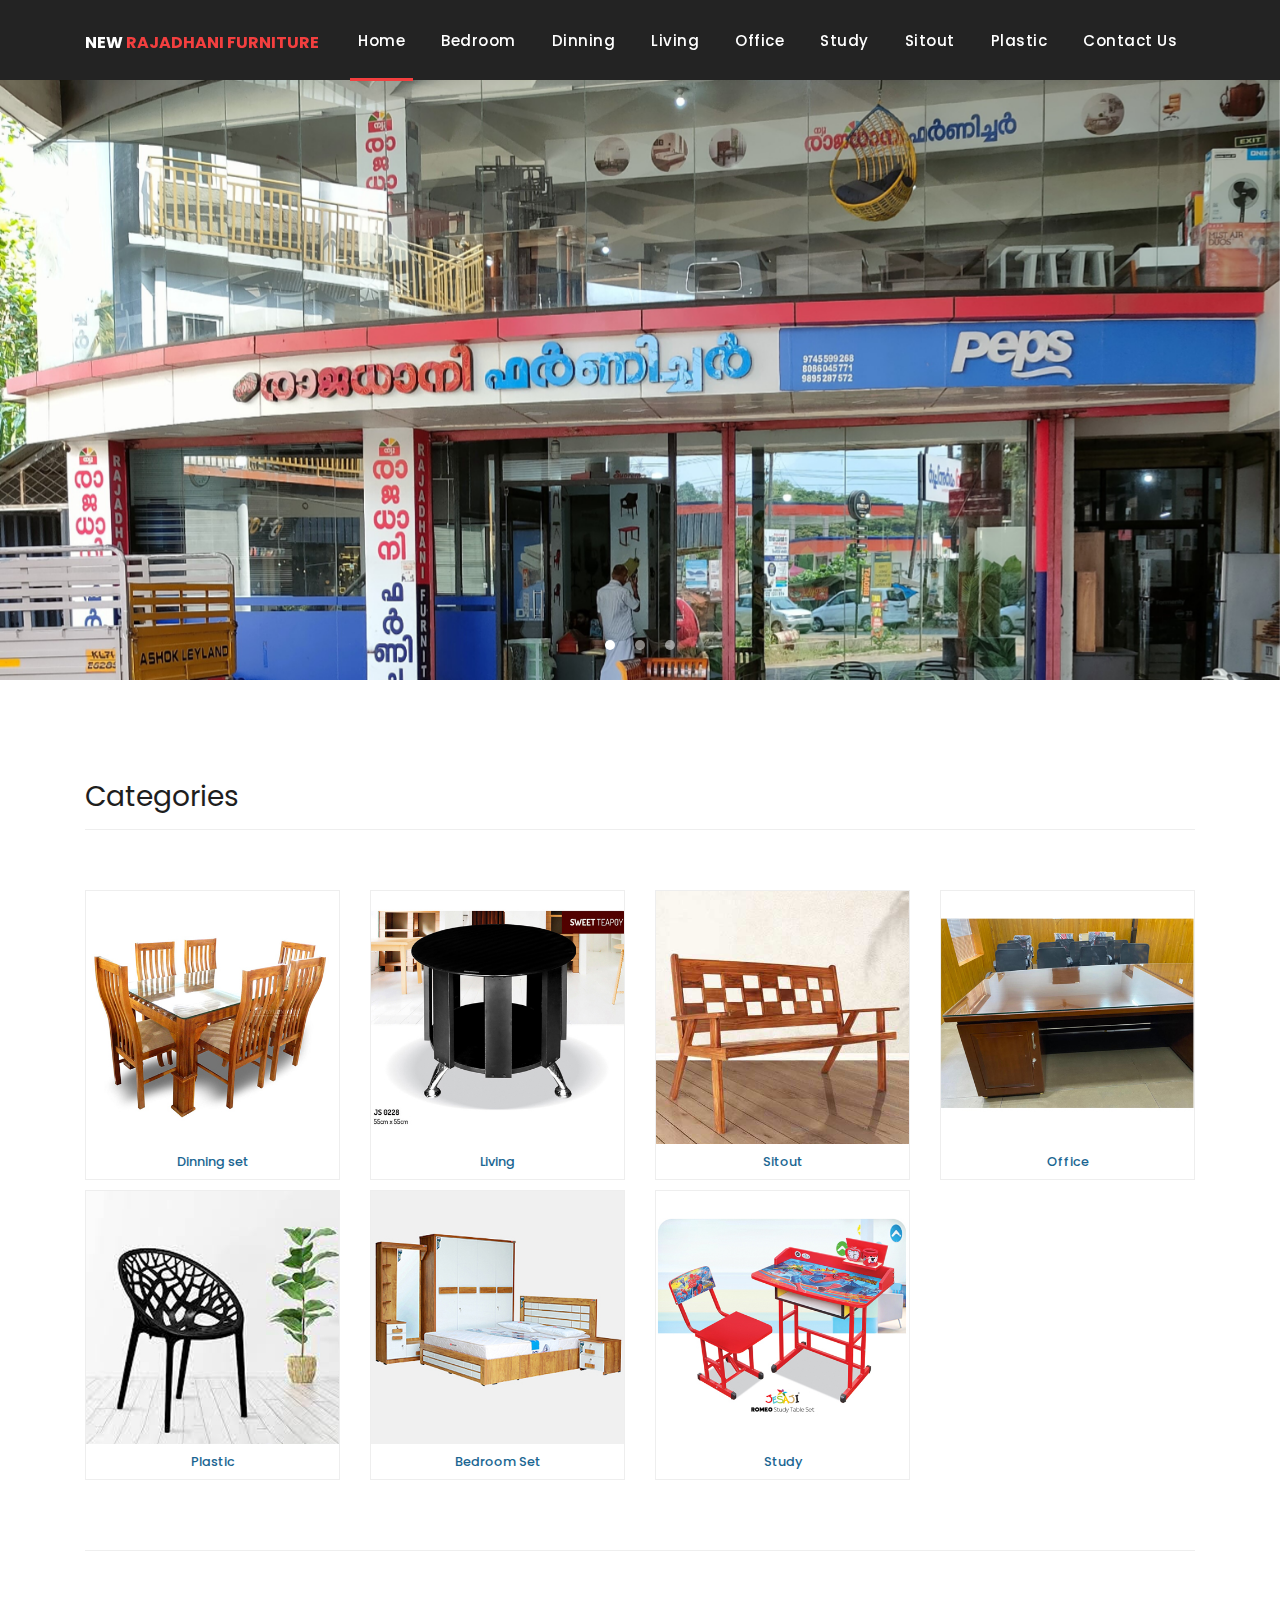
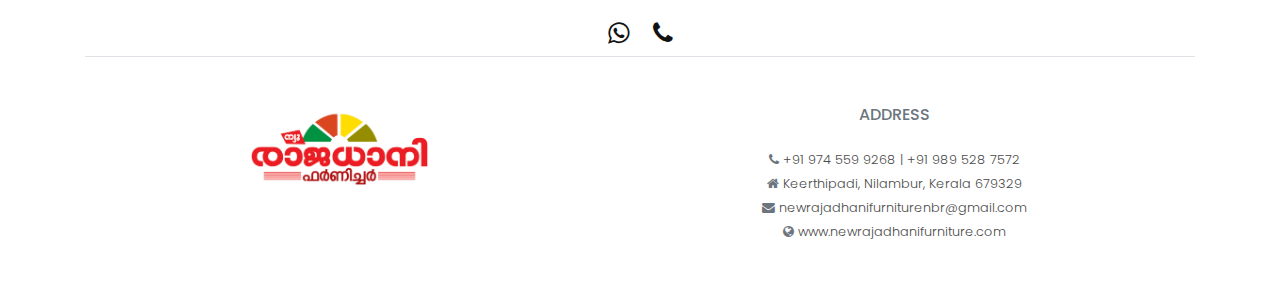
==== commit 755766ba: "popup images on living, category view in home" ====
--- a/index.html
+++ b/index.html
@@ -95,14 +95,10 @@
     <div class="owl-banner owl-carousel">
       <div class="banner-item-01">
         <div class="text-content">
-          <h4>Best Offer</h5>
-            <h2>New Arrivals On Sale</h2>
         </div>
       </div>
       <div class="banner-item-02">
         <div class="text-content">
-          <h4>Flash Deals</h5>
-            <h2>Get your best products</h2>
         </div>
       </div>
       <div class="banner-item-03">
@@ -128,7 +124,7 @@
             <!-- <a href="#">Categories <i class="fa fa-angle-right"></i></a> -->
           </div>
         </div>
-        <div class="col-md-4 col-6">
+        <div class="col-md-3 col-6">
           <div class="product-item">
             <a href="/dinning.html"><img src="assets/images/dinning/dinning (1).jpg" alt=""></a>
             <div class="down-content">
@@ -136,7 +132,7 @@
             </div>
           </div>
         </div>
-        <div class="col-md-4 col-6">
+        <div class="col-md-3 col-6">
           <div class="product-item">
             <a href="/living.html"><img src="assets/images/living/teapoy/teapoy (3).jpg" alt=""></a>
             <div class="down-content">
@@ -144,7 +140,7 @@
             </div>
           </div>
         </div>
-        <div class="col-md-4 col-6">
+        <div class="col-md-3 col-6">
           <div class="product-item">
             <a href="/sitout.html"><img src="assets/images/sitout/sitout (7).jpg" alt=""></a>
             <div class="down-content">
@@ -152,7 +148,7 @@
             </div>
           </div>
         </div>
-        <div class="col-md-4 col-6">
+        <div class="col-md-3 col-6">
           <div class="product-item">
             <a href="/office.html"><img src="assets/images/office/table/otable.jpg" alt=""></a>
             <div class="down-content">
@@ -160,7 +156,7 @@
             </div>
           </div>
         </div>
-        <div class="col-md-4 col-6">
+        <div class="col-md-3 col-6">
           <div class="product-item">
             <a href="/plastic.html"><img src="assets/images/plastic/plastic (5).jpg" alt=""></a>
             <div class="down-content">
@@ -168,7 +164,7 @@
             </div>
           </div>
         </div>
-        <div class="col-md-4 col-6">
+        <div class="col-md-3 col-6">
           <div class="product-item">
             <a href="/bedroom.html"><img src="assets/images/bedroom/set/set.jpg" alt=""></a>
             <div class="down-content">
@@ -176,7 +172,7 @@
             </div>
           </div>
         </div>
-        <div class="col-md-4 col-6">
+        <div class="col-md-3 col-6">
           <div class="product-item">
             <a href="/study.html"><img src="assets/images/study/kids/kids (2).jpg" alt=""></a>
             <div class="down-content">
--- a/assets/css/templatemo-sixteen.css
+++ b/assets/css/templatemo-sixteen.css
@@ -603,12 +603,6 @@
 	max-width: 100%;
 	max-height: 100%;
 }
-.popup .close {
-	position: absolute;
-	top: 10px;
-	right: 10px;
-	cursor: pointer;
-}
 
 
 /* Call To Action */
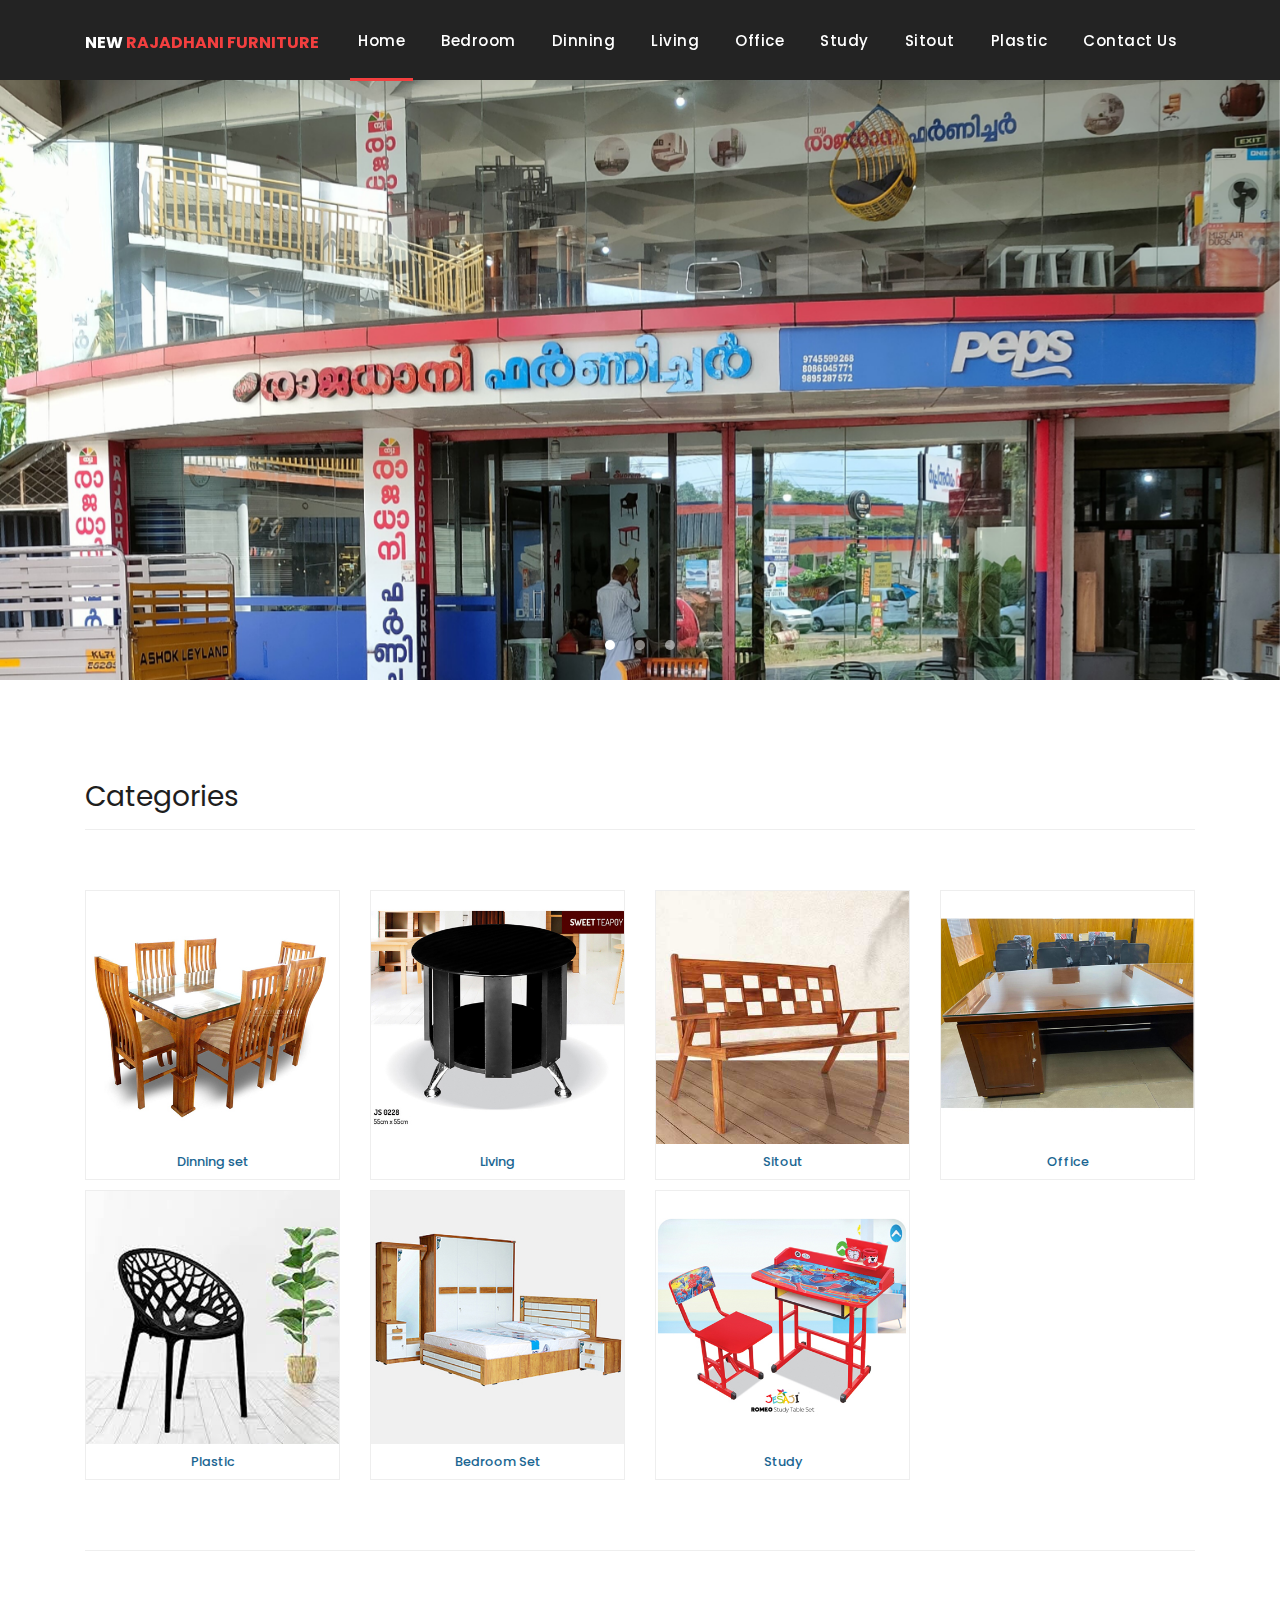
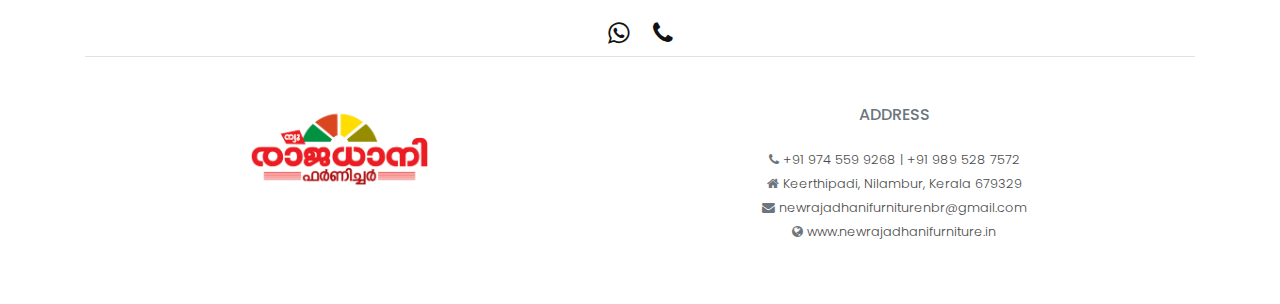
==== commit 330f0b8c: "body tags of all pages,prices and names" ====
--- a/index.html
+++ b/index.html
@@ -10,7 +10,7 @@
   <link href="https://fonts.googleapis.com/css?family=Poppins:100,200,300,400,500,600,700,800,900&display=swap"
     rel="stylesheet">
 
-  <title>Home</title>
+  <title>NewRajadhani Furniture</title>
 
   <!-- Bootstrap core CSS -->
   <link href="vendor/bootstrap/css/bootstrap.min.css" rel="stylesheet">
@@ -193,7 +193,7 @@
     </div>
   </div>
 
-  
+
   <footer>
     <div class="container">
       <div class="row">
@@ -236,7 +236,7 @@
                       <p><i class="fa fa-phone me-3 text-secondary"></i> +91 974 559 9268 | +91 989 528 7572</p>
                       <p><i class="fa fa-home me-3 text-secondary"></i> Keerthipadi, Nilambur, Kerala 679329</p>
                       <p><i class="fa fa-envelope me-3 text-secondary"></i> newrajadhanifurniturenbr@gmail.com</p>
-                      <p><i class="fa fa-globe me-3 text-secondary"></i> www.newrajadhanifurniture.com</p>
+                      <p><i class="fa fa-globe me-3 text-secondary"></i> www.newrajadhanifurniture.in</p>
                     </div>
                     <!-- Grid column -->
                   </div>
@@ -255,31 +255,32 @@
     </div>
   </footer>
 
+
+
+
+  <!-- Bootstrap core JavaScript -->
+  <script src="vendor/jquery/jquery.min.js"></script>
+  <script src="vendor/bootstrap/js/bootstrap.bundle.min.js"></script>
+
+
+  <!-- Additional Scripts -->
+  <script src="assets/js/custom.js"></script>
+  <script src="assets/js/owl.js"></script>
+  <script src="assets/js/slick.js"></script>
+  <script src="assets/js/isotope.js"></script>
+  <script src="assets/js/accordions.js"></script>
+
+
+  <script language="text/Javascript">
+    cleared[0] = cleared[1] = cleared[2] = 0; //set a cleared flag for each field
+    function clearField(t) {                   //declaring the array outside of the
+      if (!cleared[t.id]) {                      // function makes it static and global
+        cleared[t.id] = 1;  // you could use true and false, but that's more typing
+        t.value = '';         // with more chance of typos
+        t.style.color = '#fff';
+      }
+    }
+  </script>
 </body>
 
-
-<!-- Bootstrap core JavaScript -->
-<script src="vendor/jquery/jquery.min.js"></script>
-<script src="vendor/bootstrap/js/bootstrap.bundle.min.js"></script>
-
-
-<!-- Additional Scripts -->
-<script src="assets/js/custom.js"></script>
-<script src="assets/js/owl.js"></script>
-<script src="assets/js/slick.js"></script>
-<script src="assets/js/isotope.js"></script>
-<script src="assets/js/accordions.js"></script>
-
-
-<script language="text/Javascript">
-  cleared[0] = cleared[1] = cleared[2] = 0; //set a cleared flag for each field
-  function clearField(t) {                   //declaring the array outside of the
-    if (!cleared[t.id]) {                      // function makes it static and global
-      cleared[t.id] = 1;  // you could use true and false, but that's more typing
-      t.value = '';         // with more chance of typos
-      t.style.color = '#fff';
-    }
-  }
-</script>
-
 </html>--- a/assets/css/templatemo-sixteen.css
+++ b/assets/css/templatemo-sixteen.css
@@ -596,10 +596,10 @@
 	z-index: 9999;
 	width: 90%;
 	height: 90%;
+	margin-top: 100px;
 }
 
 .popup img {
-	display: block;
 	max-width: 100%;
 	max-height: 100%;
 }
